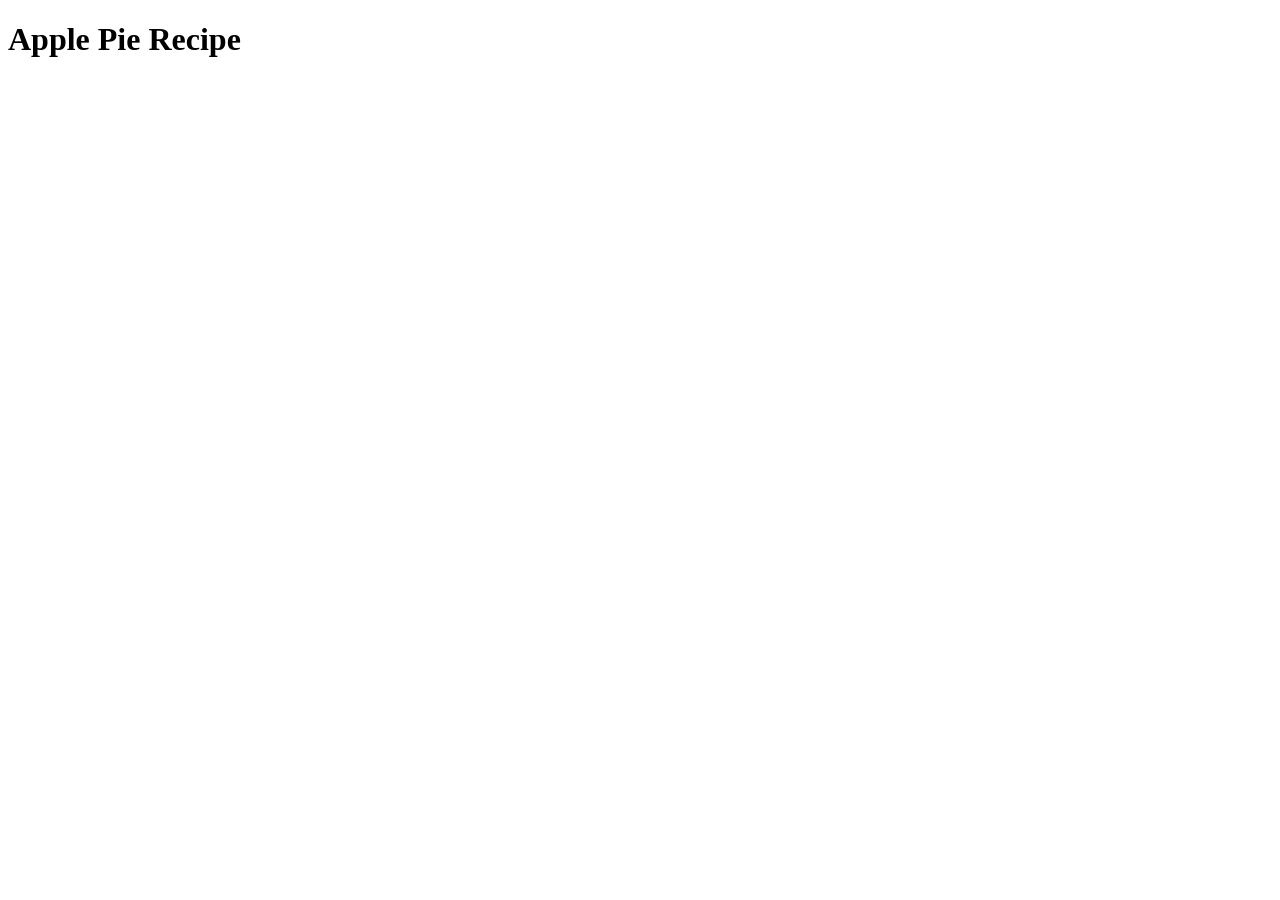
==== recipes/apple-pie.html @ 74d9bfe6 "i link apple pie to home page" ====
<!DOCTYPE html>
<html lang="en">
<head>
    <meta charset="UTF-8">
    <meta name="viewport" content="width=device-width, initial-scale=1.0">
    <title>Apple Pie Recipe</title>
</head>
<body>
    <h1>Apple Pie Recipe</h1>
      <a href="../index.html"></a>
</body>
</html>
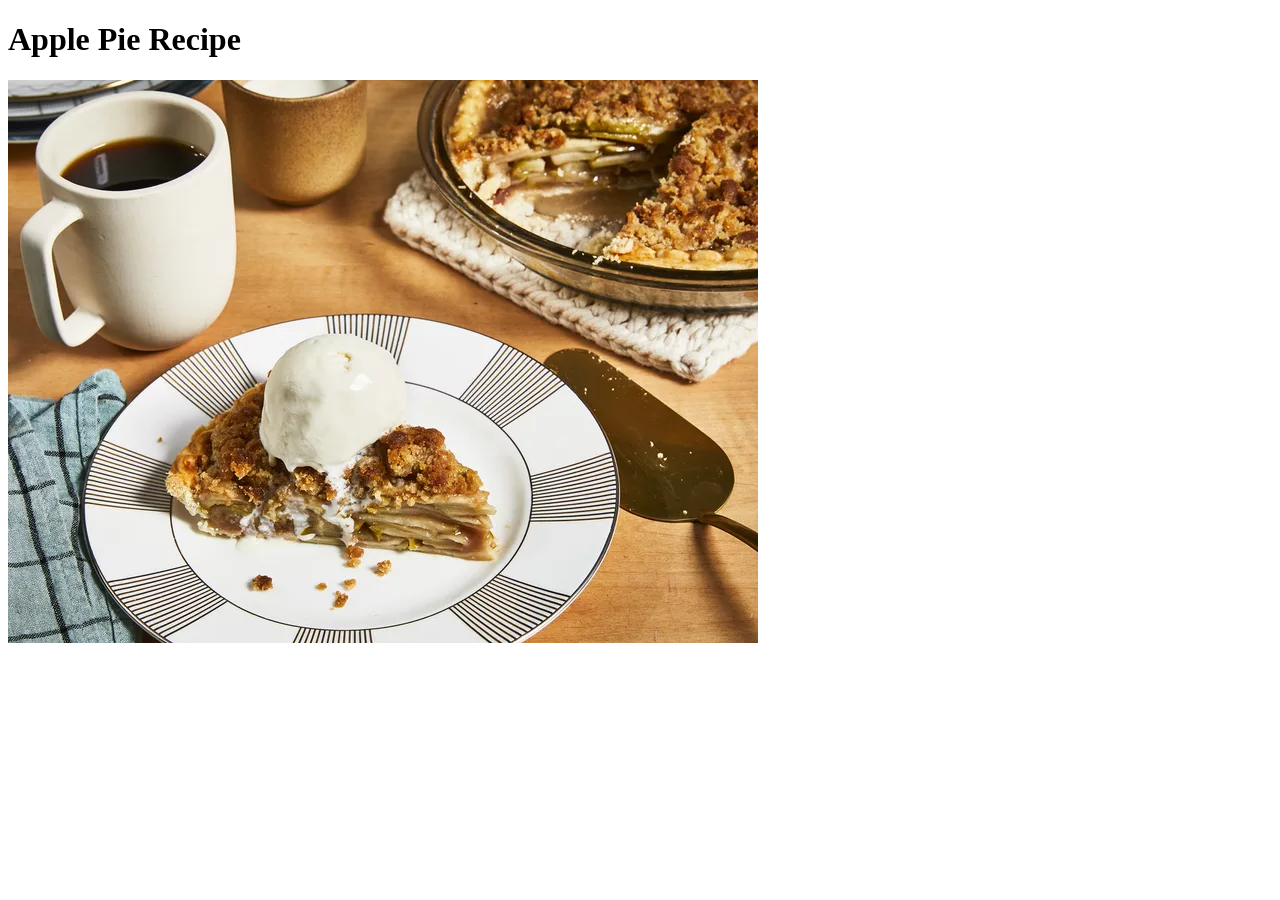
==== commit 60812b84: "i link apple-pie-recipe image to applie pie page" ====
--- a/recipes/apple-pie.html
+++ b/recipes/apple-pie.html
@@ -8,5 +8,6 @@
 <body>
     <h1>Apple Pie Recipe</h1>
       <a href="../index.html"></a>
+      <img src="../images/apple-pie-recipe.webp" alt="Apple pie recipe">
 </body>
 </html>
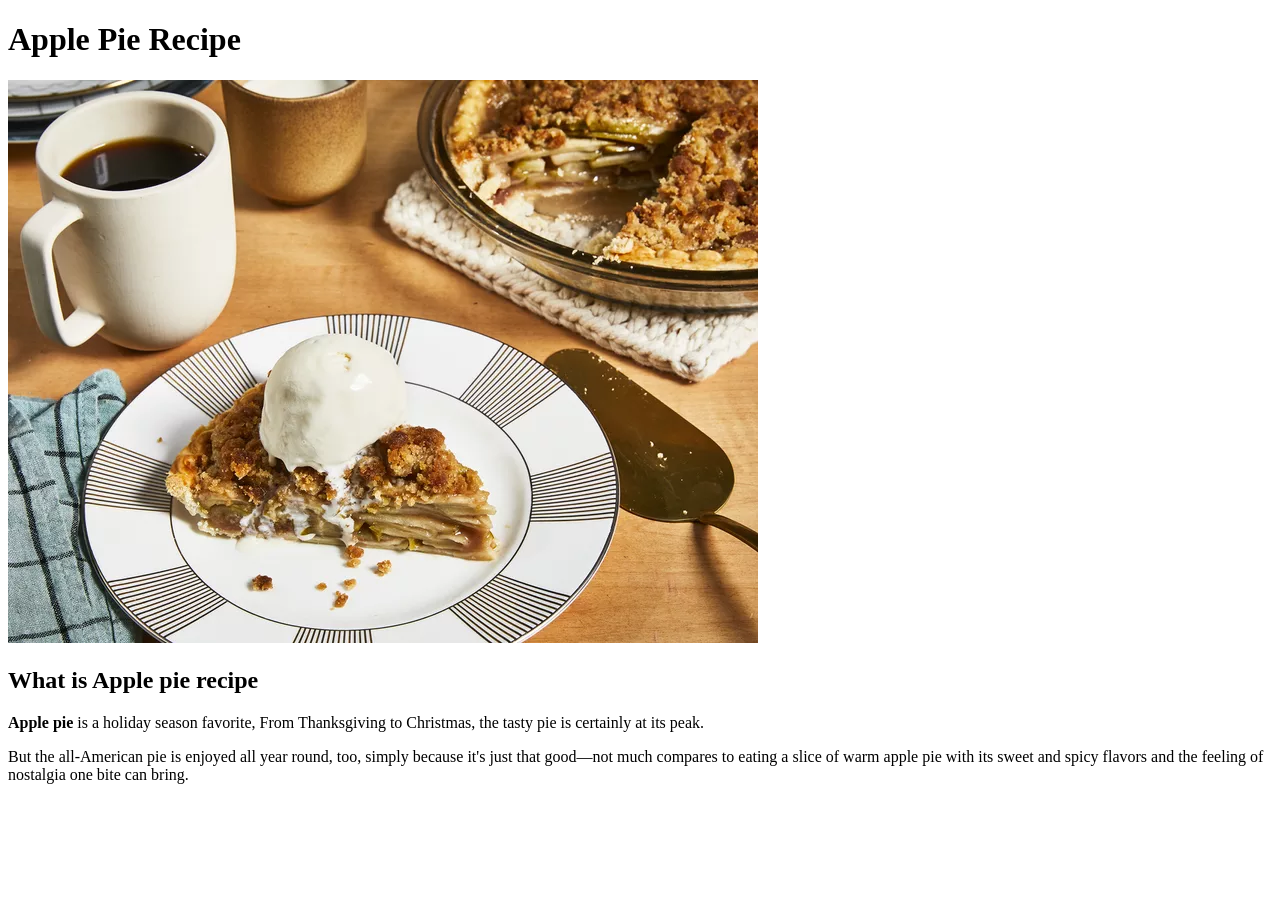
==== commit 09b77bc5: "i add description for apple pie recipe" ====
--- a/recipes/apple-pie.html
+++ b/recipes/apple-pie.html
@@ -9,5 +9,9 @@
     <h1>Apple Pie Recipe</h1>
       <a href="../index.html"></a>
       <img src="../images/apple-pie-recipe.webp" alt="Apple pie recipe">
+    <h2>What is Apple pie recipe</h2>  
+      <p><strong>Apple pie</strong> is a holiday season favorite, From Thanksgiving to Christmas, the tasty pie is certainly at its peak.</p>
+      <p>But the all-American pie is enjoyed all year round, too, simply because it's just that good—not much compares to eating a slice of warm apple pie with its sweet and spicy flavors and the feeling of nostalgia one bite can bring.</p>
+
 </body>
 </html>
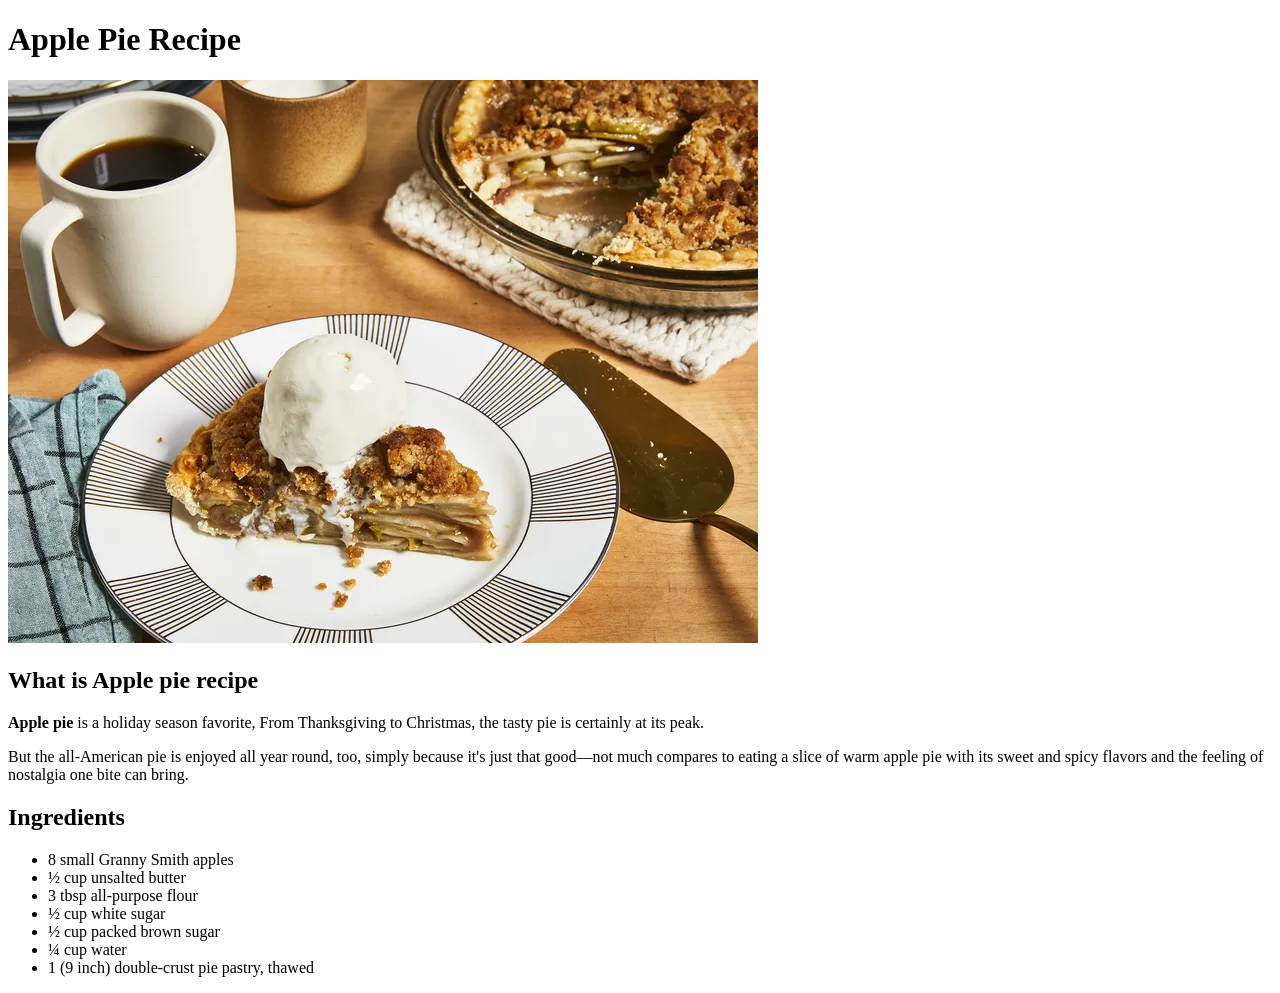
==== commit 4f24362b: "i add ingredients to apple pie recipe page" ====
--- a/recipes/apple-pie.html
+++ b/recipes/apple-pie.html
@@ -12,6 +12,16 @@
     <h2>What is Apple pie recipe</h2>  
       <p><strong>Apple pie</strong> is a holiday season favorite, From Thanksgiving to Christmas, the tasty pie is certainly at its peak.</p>
       <p>But the all-American pie is enjoyed all year round, too, simply because it's just that good—not much compares to eating a slice of warm apple pie with its sweet and spicy flavors and the feeling of nostalgia one bite can bring.</p>
-
+    <h2>Ingredients</h2>
+      <ul>
+        <li>8 small Granny Smith apples</li>
+        <li>½ cup unsalted butter</li>
+        <li>3 tbsp all-purpose flour</li>
+        <li>½ cup white sugar</li>
+        <li>½ cup packed brown sugar</li>
+        <li>¼ cup water</li>
+        <li>1 (9 inch) double-crust pie pastry, thawed</li>
+      </ul>
+      
 </body>
 </html>
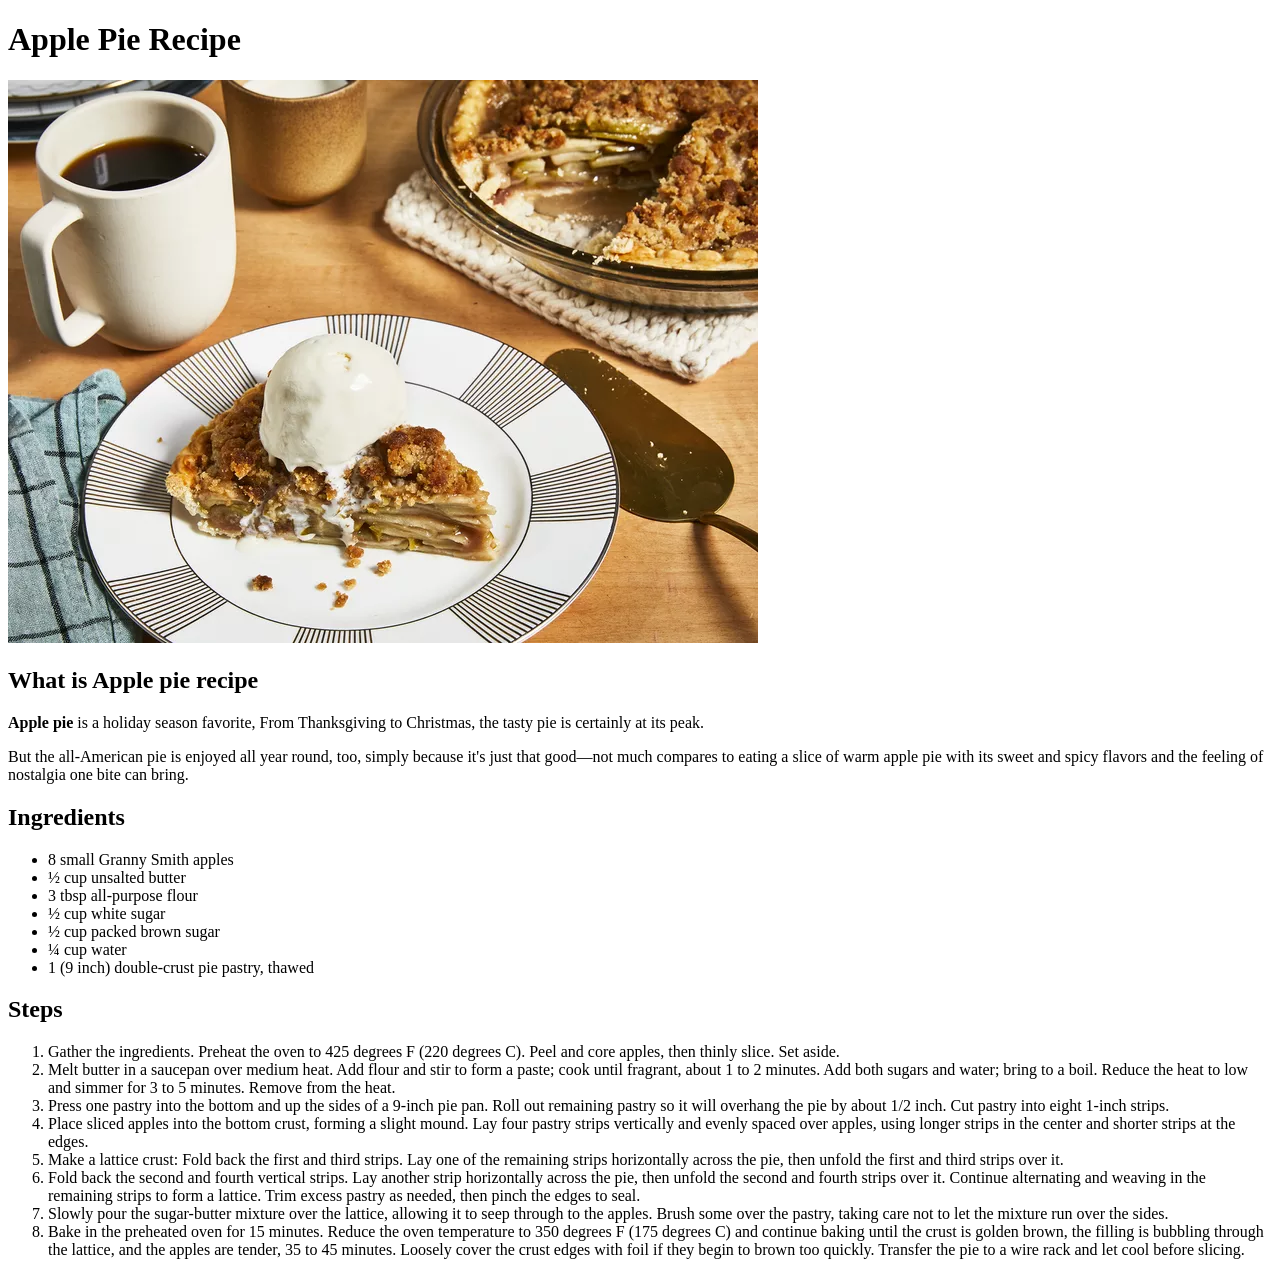
==== commit 24535de0: "i add steps for apple pie recipe" ====
--- a/recipes/apple-pie.html
+++ b/recipes/apple-pie.html
@@ -22,6 +22,16 @@
         <li>¼ cup water</li>
         <li>1 (9 inch) double-crust pie pastry, thawed</li>
       </ul>
-      
+    <h2>Steps</h2>  
+      <ol>
+        <li>Gather the ingredients. Preheat the oven to 425 degrees F (220 degrees C). Peel and core apples, then thinly slice. Set aside.</li>
+        <li>Melt butter in a saucepan over medium heat. Add flour and stir to form a paste; cook until fragrant, about 1 to 2 minutes. Add both sugars and water; bring to a boil. Reduce the heat to low and simmer for 3 to 5 minutes. Remove from the heat.</li>
+        <li>Press one pastry into the bottom and up the sides of a 9-inch pie pan. Roll out remaining pastry so it will overhang the pie by about 1/2 inch. Cut pastry into eight 1-inch strips.</li>
+        <li>Place sliced apples into the bottom crust, forming a slight mound. Lay four pastry strips vertically and evenly spaced over apples, using longer strips in the center and shorter strips at the edges.</li>
+        <li>Make a lattice crust: Fold back the first and third strips. Lay one of the remaining strips horizontally across the pie, then unfold the first and third strips over it.</li>
+        <li>Fold back the second and fourth vertical strips. Lay another strip horizontally across the pie, then unfold the second and fourth strips over it. Continue alternating and weaving in the remaining strips to form a lattice. Trim excess pastry as needed, then pinch the edges to seal.</li>
+        <li>Slowly pour the sugar-butter mixture over the lattice, allowing it to seep through to the apples. Brush some over the pastry, taking care not to let the mixture run over the sides.</li>
+        <li>Bake in the preheated oven for 15 minutes. Reduce the oven temperature to 350 degrees F (175 degrees C) and continue baking until the crust is golden brown, the filling is bubbling through the lattice, and the apples are tender, 35 to 45 minutes. Loosely cover the crust edges with foil if they begin to brown too quickly. Transfer the pie to a wire rack and let cool before slicing.</li>
+      </ol>
 </body>
 </html>
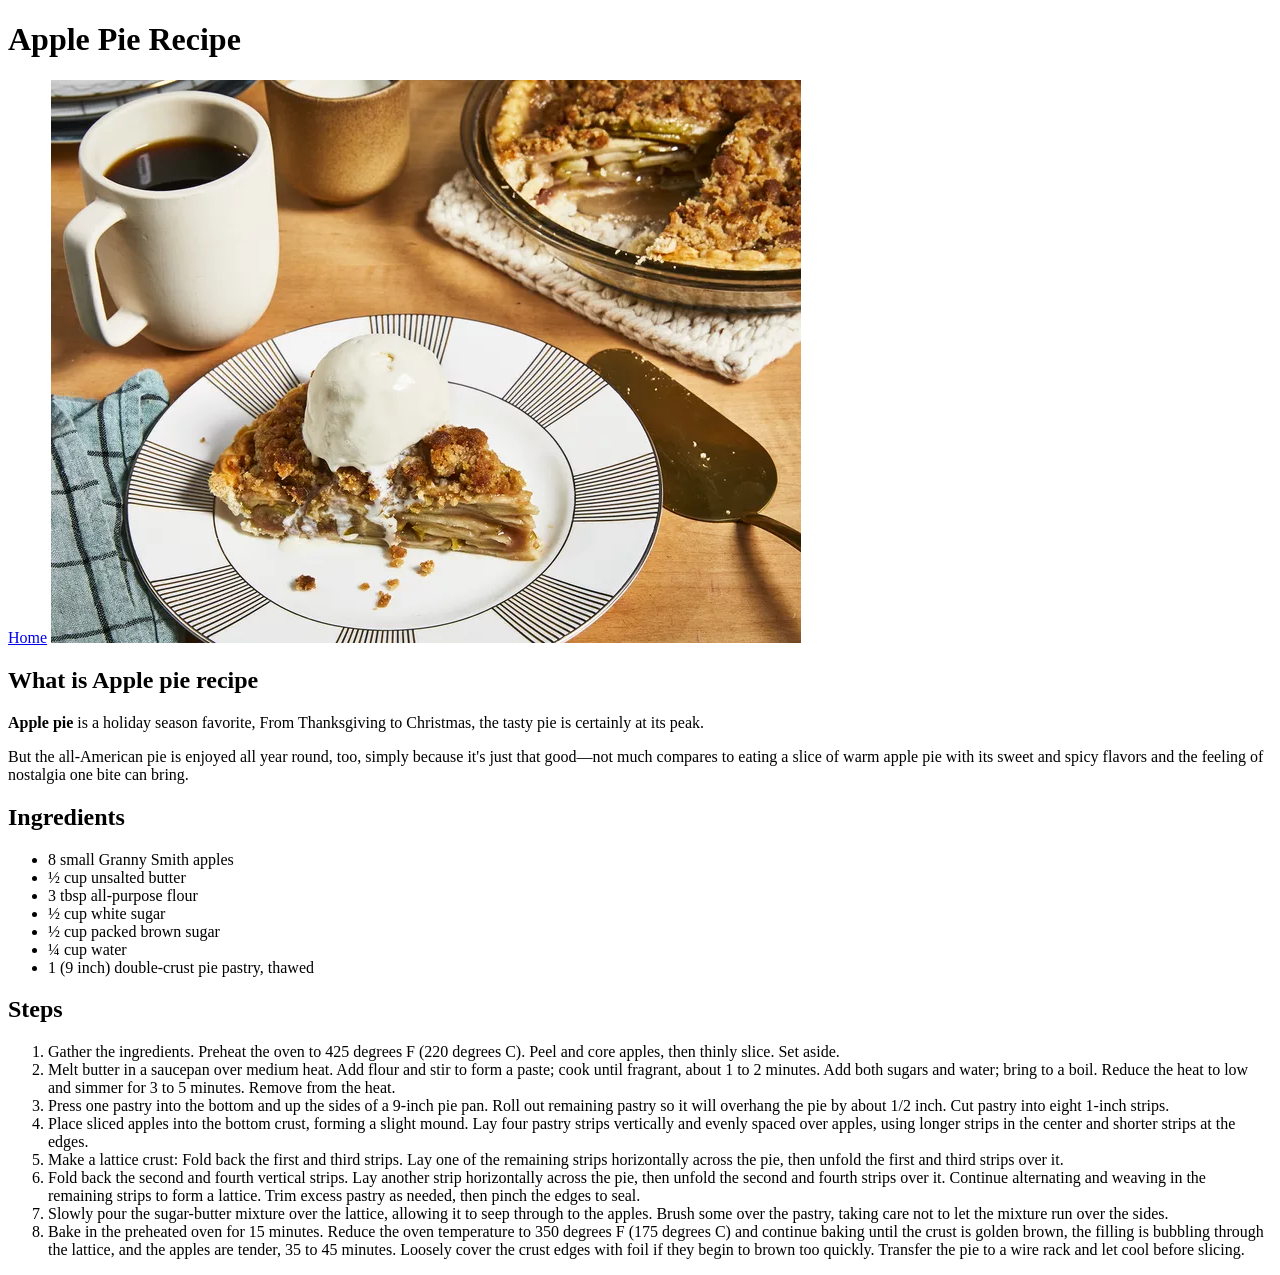
==== commit b905e854: "i edit <a> link by adding home text to it for homepage link" ====
--- a/recipes/apple-pie.html
+++ b/recipes/apple-pie.html
@@ -7,7 +7,7 @@
 </head>
 <body>
     <h1>Apple Pie Recipe</h1>
-      <a href="../index.html"></a>
+      <a href="../index.html">Home</a>
       <img src="../images/apple-pie-recipe.webp" alt="Apple pie recipe">
     <h2>What is Apple pie recipe</h2>  
       <p><strong>Apple pie</strong> is a holiday season favorite, From Thanksgiving to Christmas, the tasty pie is certainly at its peak.</p>
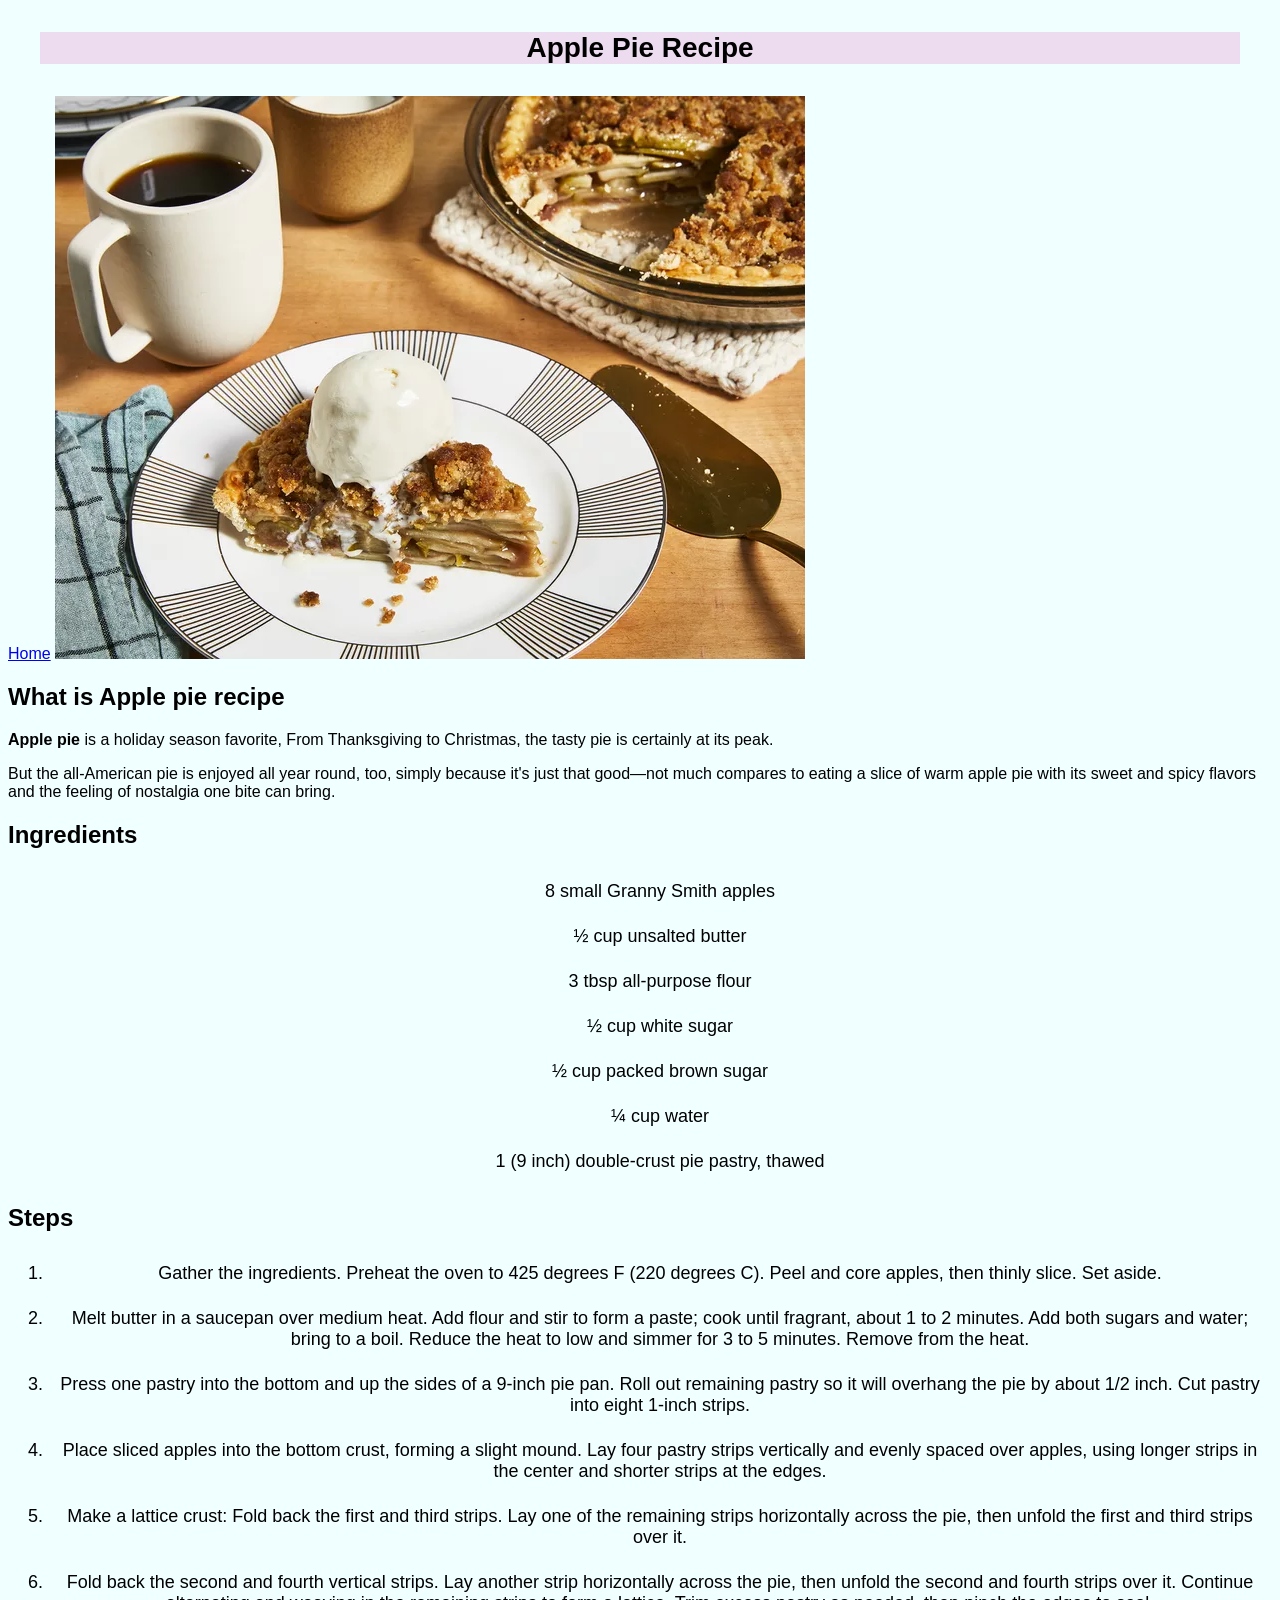
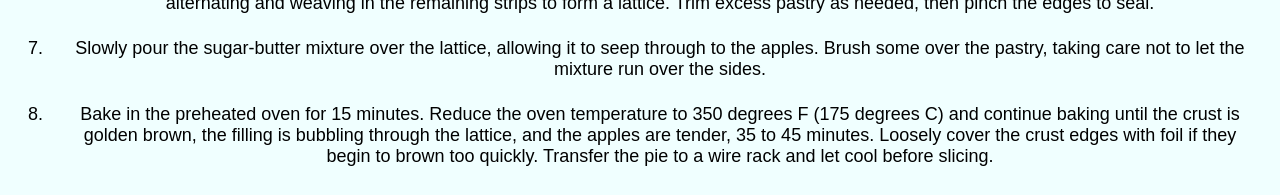
==== commit 185c64f3: "link styles with recipe pages" ====
--- a/recipes/apple-pie.html
+++ b/recipes/apple-pie.html
@@ -3,6 +3,7 @@
 <head>
     <meta charset="UTF-8">
     <meta name="viewport" content="width=device-width, initial-scale=1.0">
+    <link rel="stylesheet" href="/styles.css">
     <title>Apple Pie Recipe</title>
 </head>
 <body>
--- a/styles.css
+++ b/styles.css
@@ -0,0 +1,24 @@
+body {
+    background-color: azure;
+    font-family: Verdana, Geneva, Tahoma, sans-serif;
+}
+h1 {
+    display: block;
+    margin: 32px;
+    text-align: center;
+    background-color: rgb(237, 219, 239);
+    font-size: 28px;
+    color: black;
+}
+ul {
+    align-items: center;
+    display: flexbox;
+    align-items: center;
+    list-style-type: none;
+}
+li {
+    padding: 12px;
+    text-align: center;
+    font-size: 18px;
+    color: black;
+}
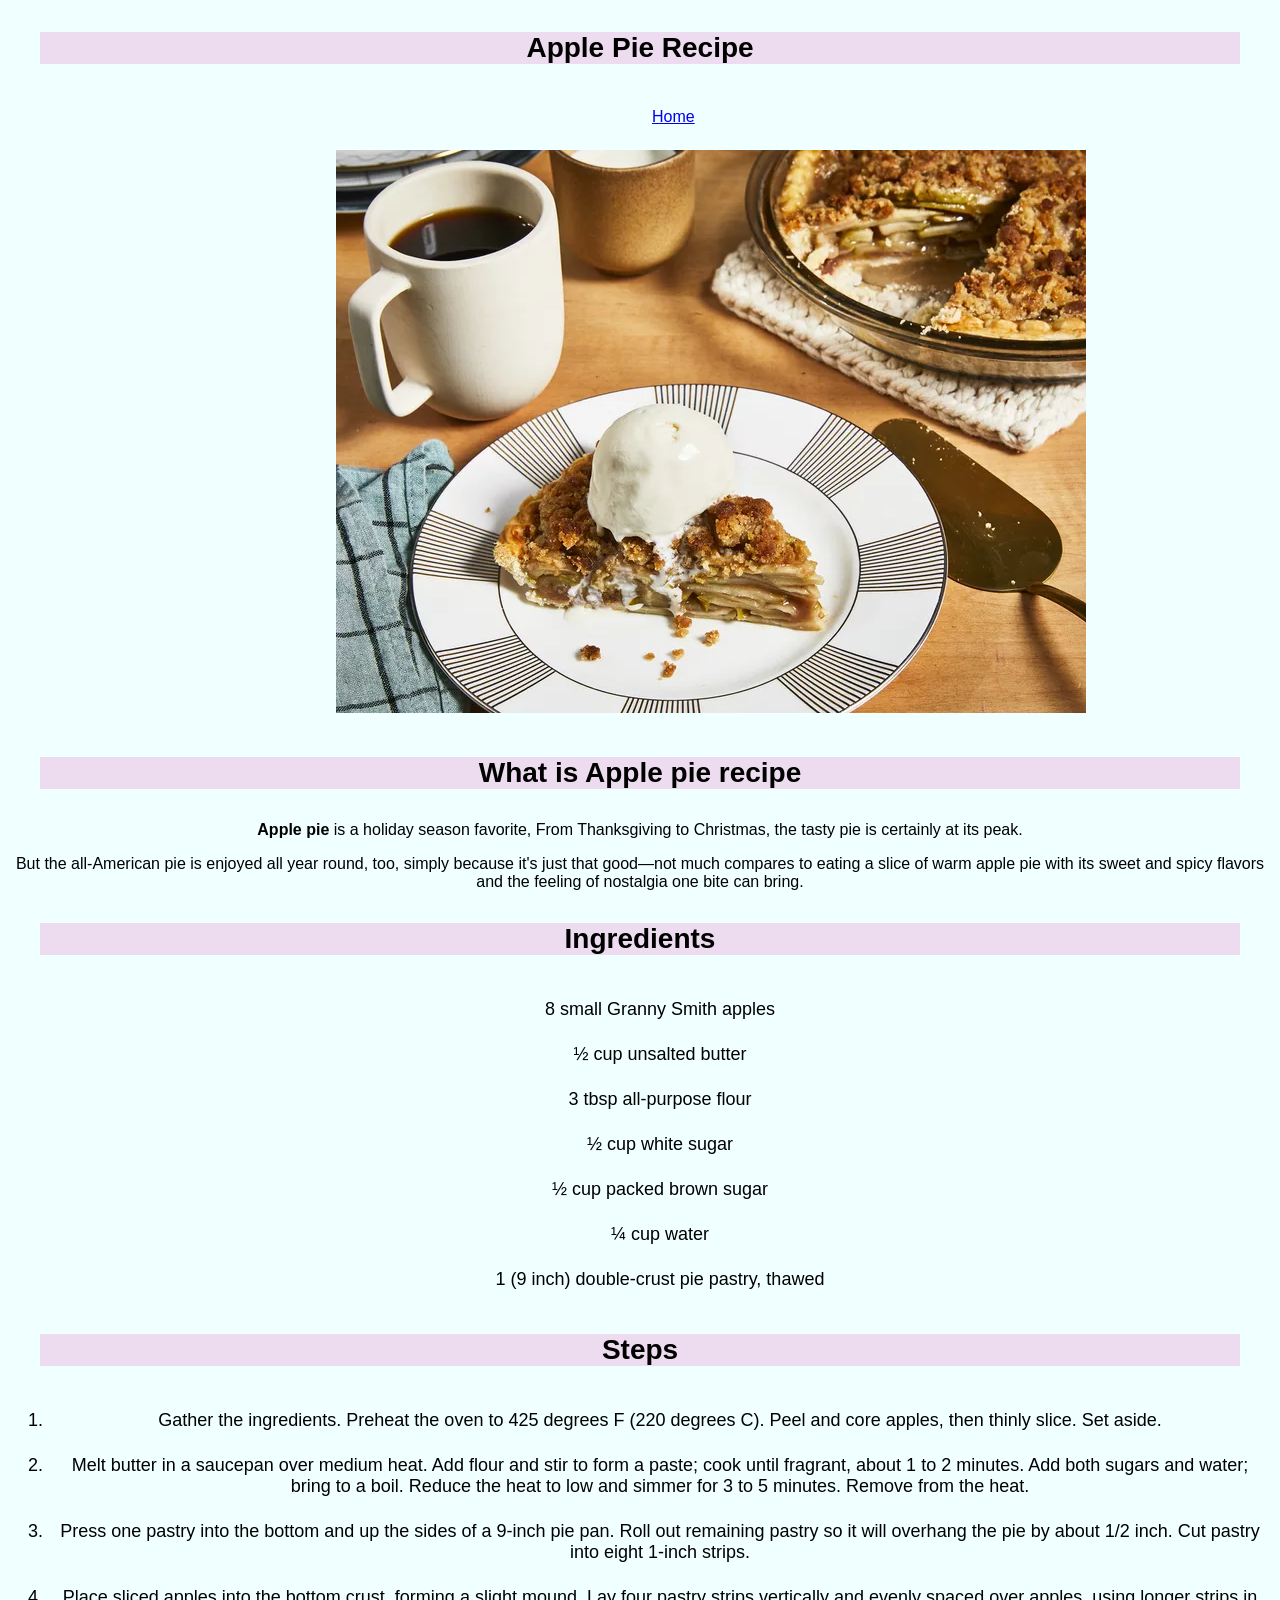
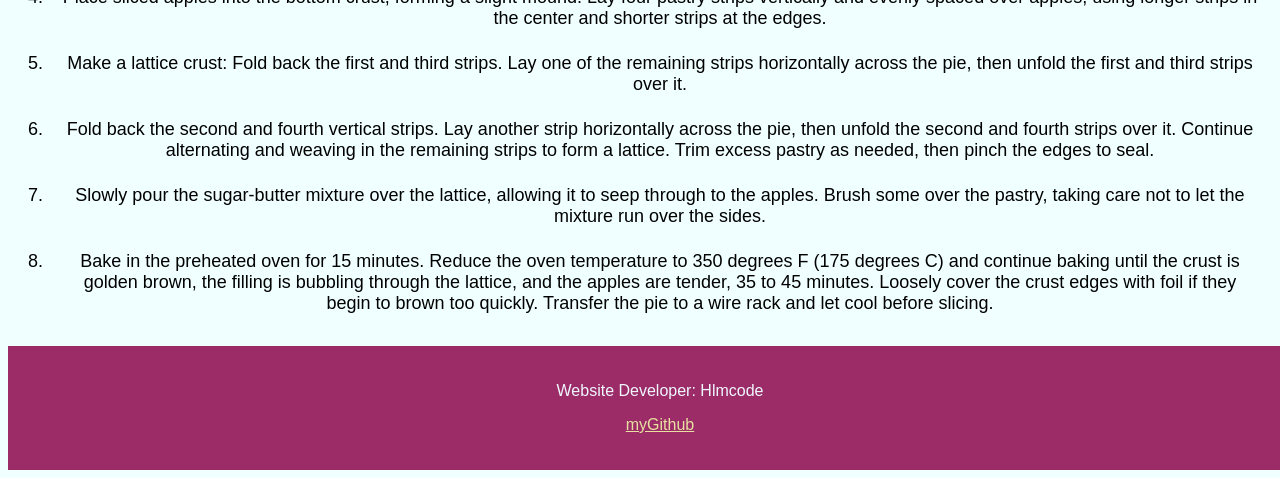
==== commit da070dc1: "i play around styling" ====
--- a/recipes/apple-pie.html
+++ b/recipes/apple-pie.html
@@ -8,13 +8,13 @@
 </head>
 <body>
     <h1>Apple Pie Recipe</h1>
-      <a href="../index.html">Home</a>
-      <img src="../images/apple-pie-recipe.webp" alt="Apple pie recipe">
+      <a id="home" href="../index.html">Home</a>
+      <img id="image" src="../images/apple-pie-recipe.webp" alt="Apple pie recipe">
     <h2>What is Apple pie recipe</h2>  
       <p><strong>Apple pie</strong> is a holiday season favorite, From Thanksgiving to Christmas, the tasty pie is certainly at its peak.</p>
       <p>But the all-American pie is enjoyed all year round, too, simply because it's just that good—not much compares to eating a slice of warm apple pie with its sweet and spicy flavors and the feeling of nostalgia one bite can bring.</p>
     <h2>Ingredients</h2>
-      <ul>
+      <ul id="ingredients">
         <li>8 small Granny Smith apples</li>
         <li>½ cup unsalted butter</li>
         <li>3 tbsp all-purpose flour</li>
@@ -24,7 +24,7 @@
         <li>1 (9 inch) double-crust pie pastry, thawed</li>
       </ul>
     <h2>Steps</h2>  
-      <ol>
+      <ol id="steps">
         <li>Gather the ingredients. Preheat the oven to 425 degrees F (220 degrees C). Peel and core apples, then thinly slice. Set aside.</li>
         <li>Melt butter in a saucepan over medium heat. Add flour and stir to form a paste; cook until fragrant, about 1 to 2 minutes. Add both sugars and water; bring to a boil. Reduce the heat to low and simmer for 3 to 5 minutes. Remove from the heat.</li>
         <li>Press one pastry into the bottom and up the sides of a 9-inch pie pan. Roll out remaining pastry so it will overhang the pie by about 1/2 inch. Cut pastry into eight 1-inch strips.</li>
@@ -34,5 +34,9 @@
         <li>Slowly pour the sugar-butter mixture over the lattice, allowing it to seep through to the apples. Brush some over the pastry, taking care not to let the mixture run over the sides.</li>
         <li>Bake in the preheated oven for 15 minutes. Reduce the oven temperature to 350 degrees F (175 degrees C) and continue baking until the crust is golden brown, the filling is bubbling through the lattice, and the apples are tender, 35 to 45 minutes. Loosely cover the crust edges with foil if they begin to brown too quickly. Transfer the pie to a wire rack and let cool before slicing.</li>
       </ol>
+ <footer>
+  <p>Website Developer: Hlmcode</p>
+  <p><a href="https://github.com/Hlmagg">myGithub</a></p>
+</footer>     
 </body>
 </html>
--- a/styles.css
+++ b/styles.css
@@ -3,6 +3,14 @@
     font-family: Verdana, Geneva, Tahoma, sans-serif;
 }
 h1 {
+    display: block;
+    margin: 32px;
+    text-align: center;
+    background-color: rgb(237, 219, 239);
+    font-size: 28px;
+    color: black;
+}
+h2 {
     display: block;
     margin: 32px;
     text-align: center;
@@ -16,9 +24,42 @@
     align-items: center;
     list-style-type: none;
 }
+
 li {
     padding: 12px;
     text-align: center;
     font-size: 18px;
     color: black;
+}
+footer {
+    width: 100%;
+    margin-top: 20px;
+    padding: 20px;
+    align-items: center;
+    justify-content: center;
+    background-color: rgb(155, 44, 103);
+    color: aliceblue;
+}
+#home {
+    text-align: center;
+    display: flex;
+    padding: 12px;
+    margin-left: 50%;
+}
+#image {
+    display: flex;
+    align-items: center;
+    justify-content: center;
+    padding: 12px;
+    margin-left: 25%;
+}
+p {
+    text-align: center;
+}
+footer p {
+    
+    text-align: center;
+}
+footer p a {
+    color: rgb(233, 224, 161);
 }
